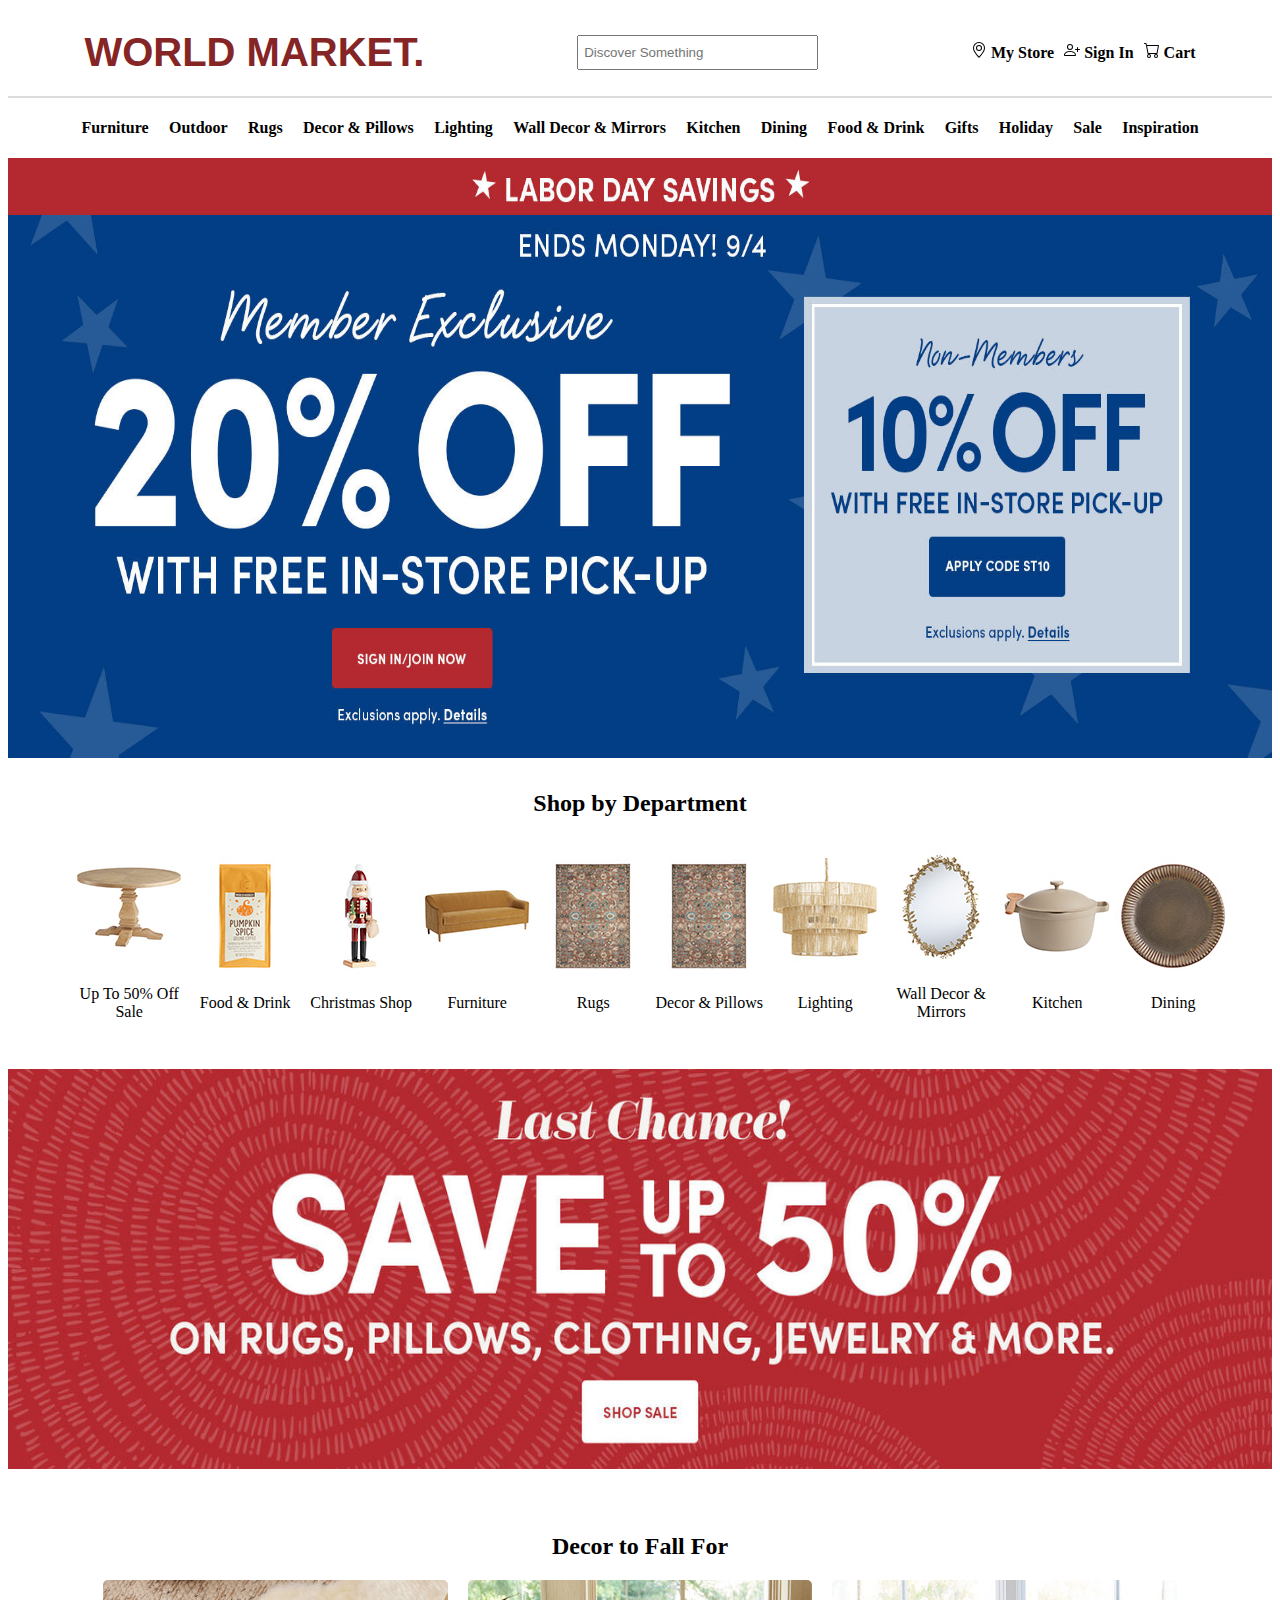
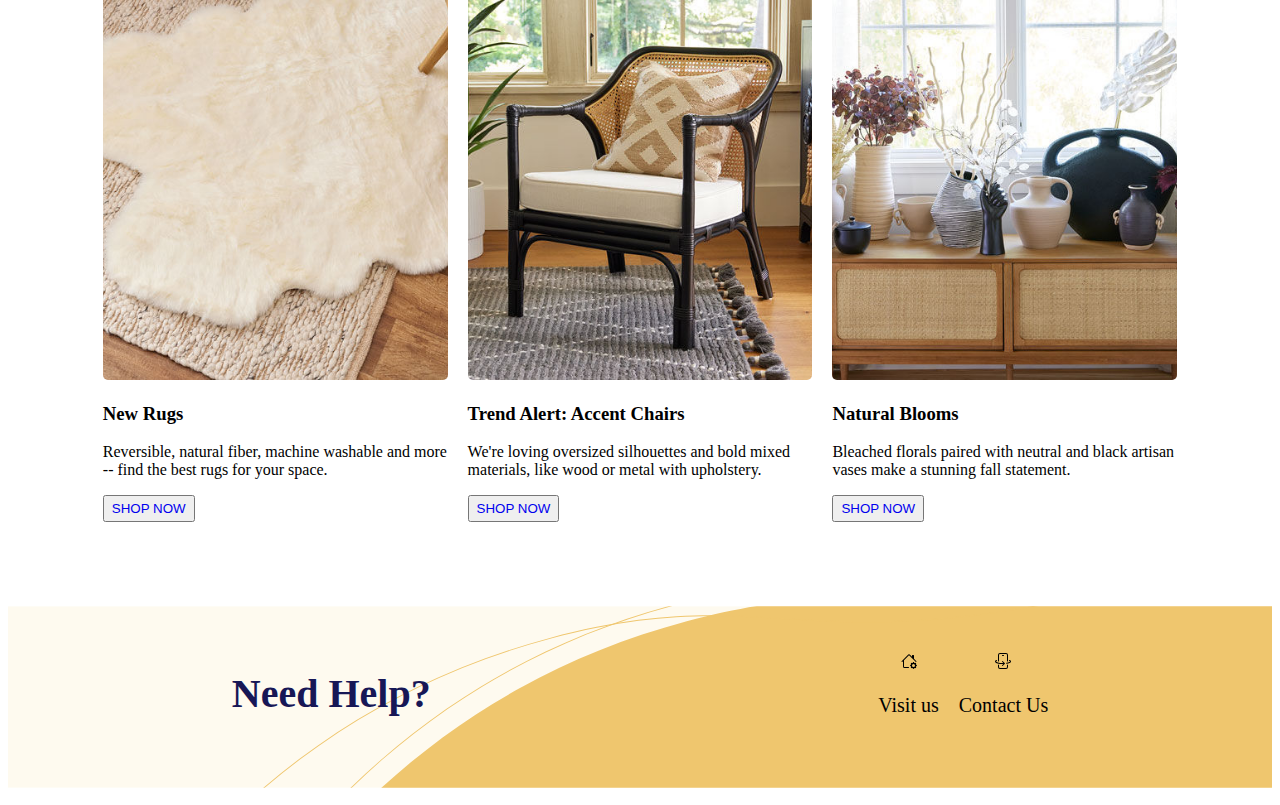
==== index.html @ 01e83e9b "worldmarket" ====
<!DOCTYPE html>
<html lang="en">

<head>
    <meta charset="UTF-8">
    <meta name="viewport" content="width=device-width, initial-scale=1.0">
    <title>My first Node practice</title>
    <link rel="stylesheet" href="index.css">
</head>

<body>
    <header>
        <nav>
            <div class="logo">
                <a href="#">WORLD MARKET.</a>
            </div>
            <div class="input">
                <input type="text" placeholder="Discover Something">
            </div>
            <div class="icons">
                <div class="svg">
                    <svg xmlns="http://www.w3.org/2000/svg" width="16" height="16" fill="currentColor"
                        class="bi bi-geo-alt" viewBox="0 0 16 16">
                        <path
                            d="M12.166 8.94c-.524 1.062-1.234 2.12-1.96 3.07A31.493 31.493 0 0 1 8 14.58a31.481 31.481 0 0 1-2.206-2.57c-.726-.95-1.436-2.008-1.96-3.07C3.304 7.867 3 6.862 3 6a5 5 0 0 1 10 0c0 .862-.305 1.867-.834 2.94zM8 16s6-5.686 6-10A6 6 0 0 0 2 6c0 4.314 6 10 6 10z" />
                        <path d="M8 8a2 2 0 1 1 0-4 2 2 0 0 1 0 4zm0 1a3 3 0 1 0 0-6 3 3 0 0 0 0 6z" />
                    </svg>
                    <a href="#">My Store</a>
                </div>
                <div>
                    <svg xmlns="http://www.w3.org/2000/svg" width="16" height="16" fill="currentColor"
                        class="bi bi-person-plus" viewBox="0 0 16 16">
                        <path
                            d="M6 8a3 3 0 1 0 0-6 3 3 0 0 0 0 6zm2-3a2 2 0 1 1-4 0 2 2 0 0 1 4 0zm4 8c0 1-1 1-1 1H1s-1 0-1-1 1-4 6-4 6 3 6 4zm-1-.004c-.001-.246-.154-.986-.832-1.664C9.516 10.68 8.289 10 6 10c-2.29 0-3.516.68-4.168 1.332-.678.678-.83 1.418-.832 1.664h10z" />
                        <path fill-rule="evenodd"
                            d="M13.5 5a.5.5 0 0 1 .5.5V7h1.5a.5.5 0 0 1 0 1H14v1.5a.5.5 0 0 1-1 0V8h-1.5a.5.5 0 0 1 0-1H13V5.5a.5.5 0 0 1 .5-.5z" />
                    </svg>
                    <a href="#">Sign In</a>
                </div>
                <div>
                    <svg xmlns="http://www.w3.org/2000/svg" width="16" height="16" fill="currentColor"
                        class="bi bi-cart" viewBox="0 0 16 16">
                        <path
                            d="M0 1.5A.5.5 0 0 1 .5 1H2a.5.5 0 0 1 .485.379L2.89 3H14.5a.5.5 0 0 1 .491.592l-1.5 8A.5.5 0 0 1 13 12H4a.5.5 0 0 1-.491-.408L2.01 3.607 1.61 2H.5a.5.5 0 0 1-.5-.5zM3.102 4l1.313 7h8.17l1.313-7H3.102zM5 12a2 2 0 1 0 0 4 2 2 0 0 0 0-4zm7 0a2 2 0 1 0 0 4 2 2 0 0 0 0-4zm-7 1a1 1 0 1 1 0 2 1 1 0 0 1 0-2zm7 0a1 1 0 1 1 0 2 1 1 0 0 1 0-2z" />
                    </svg>
                    <a href="#">Cart</a>
                </div>
            </div>
        </nav>
        <section class="navigation">
            <div class="links">
                <a href="#">Furniture</a>
                <a href="#">Outdoor</a>
                <a href="#">Rugs</a>
                <a href="#">Decor & Pillows</a>
                <a href="#">Lighting</a>
                <a href="#">Wall Decor & Mirrors</a>
                <a href="#">Kitchen</a>
                <a href="#">Dining</a>
                <a href="#">Food & Drink</a>
                <a href="#">Gifts</a>
                <a href="#">Holiday</a>
                <a href="#">Sale</a>
                <a href="#">Inspiration</a>
            </div>
        </section>
    </header>
    <main>
        <div class="banner">
            <a href="#">
                <img src="./image/wm-banner.jpg" alt="">
            </a>
        </div>
        <div class="section1">
            <div class="subsec1">
                <h2>Shop by Department</h2>
                <div class="shop">
                    <div>
                        <img src="./image/offsale.jpg" alt="">
                        <p>Up To 50% Off Sale</p>
                    </div>
                    <div>
                        <img src="./image/wm-food.jpg" alt="">
                        <p>Food & Drink</p>
                    </div>
                    <div>
                        <img src="./image/wm-christmas.jpg" alt="">
                        <p>Christmas Shop</p>
                    </div>
                    <div>
                        <img src="./image/wm-furniture.jpg" alt="">
                        <p>Furniture</p>
                    </div>
                    <div>
                        <img src="./image/wm-decor.jpg" alt="">
                        <p>Rugs</p>
                    </div>
                    <div>
                        <img src="./image/wm-decor.jpg" alt="">
                        <p>Decor & Pillows</p>
                    </div>
                    <div>
                        <img src="./image/wm-lighting.jpg" alt="">
                        <p>Lighting</p>
                    </div>
                    <div>
                        <img src="./image/wm-mirror.jpg" alt="">
                        <p>Wall Decor & Mirrors</p>
                    </div>
                    <div>
                        <img src="./image/wm-kitchen.jpg" alt="">
                        <p>Kitchen</p>
                    </div>
                    <div>
                        <img src="./image/wm-dining.jpg" alt="">
                        <p>Dining</p>
                    </div>
                </div>
            </div>
        </div>
        <div class="section2">
            <a href="#">
                <img src="./image/wm-saveup.jpg" alt="">
            </a>
        </div>
        <div class="section3">
            <div class="fall">
                <h2>Decor to Fall For</h2>
                <div class="decor-shop">
                    <div class="item">
                        <img src="./image/3col-1a-desktop-0801.jpg" alt="">
                        <div>
                            <h3>New Rugs</h3>
                            <p>Reversible, natural fiber, machine washable and more -- find the best rugs for your
                                space.</p>
                            <button><a href="#">SHOP NOW</a></button>
                        </div>
                    </div>
                    <div class="item">
                        <img src="./image/3col-1b-desktop-0828.jpg" alt="">
                        <div>
                            <h3>Trend Alert: Accent Chairs</h3>
                            <p>We're loving oversized silhouettes and bold mixed materials, like wood or metal with upholstery.
                            </p>
                            <button><a href="#">SHOP NOW</a></button>
                        </div>
                    </div>
                    <div class="item">
                        <img src="./image/3col-1c-desktop-0828.jpg" alt="">
                        <div>
                            <h3>Natural Blooms</h3>
                            <p>Bleached florals paired with neutral and black artisan vases make a stunning fall statement.
                            </p>
                            <button><a href="#">SHOP NOW</a></button>
                        </div>
                    </div>
                </div>
            </div>
        </div>
    </main>
    <footer>
        <div class="footer1">
            <div class="help">
                <h2>Need Help?</h2>
                <div class="reach">
                    <div class="visit">
                        <a href="#" class="svg">
                            <svg xmlns="http://www.w3.org/2000/svg" width="16" height="16" fill="currentColor" class="bi bi-house-gear" viewBox="0 0 16 16">
                                <path d="M7.293 1.5a1 1 0 0 1 1.414 0L11 3.793V2.5a.5.5 0 0 1 .5-.5h1a.5.5 0 0 1 .5.5v3.293l2.354 2.353a.5.5 0 0 1-.708.708L8 2.207l-5 5V13.5a.5.5 0 0 0 .5.5h4a.5.5 0 0 1 0 1h-4A1.5 1.5 0 0 1 2 13.5V8.207l-.646.647a.5.5 0 1 1-.708-.708L7.293 1.5Z"/>
                                <path d="M11.886 9.46c.18-.613 1.048-.613 1.229 0l.043.148a.64.64 0 0 0 .921.382l.136-.074c.561-.306 1.175.308.87.869l-.075.136a.64.64 0 0 0 .382.92l.149.045c.612.18.612 1.048 0 1.229l-.15.043a.64.64 0 0 0-.38.921l.074.136c.305.561-.309 1.175-.87.87l-.136-.075a.64.64 0 0 0-.92.382l-.045.149c-.18.612-1.048.612-1.229 0l-.043-.15a.64.64 0 0 0-.921-.38l-.136.074c-.561.305-1.175-.309-.87-.87l.075-.136a.64.64 0 0 0-.382-.92l-.148-.044c-.613-.181-.613-1.049 0-1.23l.148-.043a.64.64 0 0 0 .382-.921l-.074-.136c-.306-.561.308-1.175.869-.87l.136.075a.64.64 0 0 0 .92-.382l.045-.148ZM14 12.5a1.5 1.5 0 1 0-3 0 1.5 1.5 0 0 0 3 0Z"/>
                            </svg>
                            <p>Visit us</p>
                        </a>
                    </div>
                    <div>
                        <a href="#">
                            <svg xmlns="http://www.w3.org/2000/svg" width="16" height="16" fill="currentColor" class="bi bi-phone-flip" viewBox="0 0 16 16">
                                <path fill-rule="evenodd" d="M11 1H5a1 1 0 0 0-1 1v6a.5.5 0 0 1-1 0V2a2 2 0 0 1 2-2h6a2 2 0 0 1 2 2v6a.5.5 0 0 1-1 0V2a1 1 0 0 0-1-1Zm1 13a1 1 0 0 1-1 1H5a1 1 0 0 1-1-1v-2a.5.5 0 0 0-1 0v2a2 2 0 0 0 2 2h6a2 2 0 0 0 2-2v-2a.5.5 0 0 0-1 0v2ZM1.713 7.954a.5.5 0 1 0-.419-.908c-.347.16-.654.348-.882.57C.184 7.842 0 8.139 0 8.5c0 .546.408.94.823 1.201.44.278 1.043.51 1.745.696C3.978 10.773 5.898 11 8 11c.099 0 .197 0 .294-.002l-1.148 1.148a.5.5 0 0 0 .708.708l2-2a.5.5 0 0 0 0-.708l-2-2a.5.5 0 1 0-.708.708l1.145 1.144L8 10c-2.04 0-3.87-.221-5.174-.569-.656-.175-1.151-.374-1.47-.575C1.012 8.639 1 8.506 1 8.5c0-.003 0-.059.112-.17.115-.112.31-.242.6-.376Zm12.993-.908a.5.5 0 0 0-.419.908c.292.134.486.264.6.377.113.11.113.166.113.169 0 .003 0 .065-.13.187-.132.122-.352.26-.677.4-.645.28-1.596.523-2.763.687a.5.5 0 0 0 .14.99c1.212-.17 2.26-.43 3.02-.758.38-.164.713-.357.96-.587.246-.229.45-.537.45-.919 0-.362-.184-.66-.412-.883-.228-.223-.535-.411-.882-.571ZM7.5 2a.5.5 0 0 0 0 1h1a.5.5 0 0 0 0-1h-1Z"/>
                              </svg>
                              <p>Contact Us</p>
                        </a>
                    </div>
                </div>
            </div>
        </div>
    </footer>
</body>

</html>
---- index.css ----
*{
    padding: 0;
    box-sizing: border-box;
}
nav{
    height: 90px;
    display: flex;
    justify-content: space-around;
    align-items: center;
    border-bottom: 2px solid gainsboro;
}
.icons{
    display: flex;
    justify-content: space-between;
    align-items: center;
    gap: 10px;
}
nav a{
    text-decoration: none;
    color: black;
    font-weight: 550;    
}
.logo a{
    color: rgb(133, 37, 37);
    font-size: 40px;
    font-weight: 900;
    font-family: 'Trebuchet MS', 'Lucida Sans Unicode', 'Lucida Grande', 'Lucida Sans', Arial, sans-serif;
}
input{
    padding: 8px 55px 8px 5px;
}
/* .svg{
    display: block;
} */
.navigation .links{
    height: 60px;
    width: 90%;
    margin: auto;
    display: flex;
    align-items: center;
    justify-content: space-around;
}
.links a{
    text-decoration: none;
    color: black;
    font-weight: 550;
}

/* banner */
.banner{
    height: 600px;
    width: 100%;
    margin: auto;
}
.banner img{
    height: 100%;
    width: 100%;
}
/* section1 */
.section1{
    text-align: center;
    margin: 2rem 0;
}
.subsec1{
    width: 90%;
    margin: auto
}
.shop{
    margin-top: 2rem;
   display: flex;
   align-items: center;
   justify-content: space-around; 
}

.section2{
    height: 400px;
    width: 100%;
}
.section2 img{
    width: 100%;
    height: 100%;
}

.section3{
    width: 100%;
    height: 600px;
    margin: 4rem 0;
}
.fall{
    width: 85%;
    margin: auto;
}
.fall h2{
    text-align: center;
}
.decor-shop{
    display: grid;
    grid-template-columns: repeat(3, 1fr);
    gap: 20px;
    width: 100%;
}
.decor-shop .item img{
    width: 100%;
  height: 400px;
  object-fit: cover;
  border-radius: 5px;
}
.item button{
    padding: 4px 7px;
    /* display: flex;
    justify-content: center; */
}
.item button a{
    text-decoration: none;
    text-align: center;
}

/* footer */
.footer1{
    height: 200px;
    width: 100%;
    background-image: url(./image/needhelp-bg-dt.svg);
    background-position: cover;
    background-repeat: no-repeat;
    background-size: 100% 100%;
}
.footer1 h2{
    font-size: 40px;
    color: rgb(23, 23, 86);
}
.footer1 .help{
    display: flex;
    align-items: center;
    justify-content: space-around;
    padding-top: 40px;
}
.footer1 a{
    text-decoration: none;
    color: black;
}
.footer1 .reach{
    display: flex;
    align-items: center;
    justify-content: space-between;
    text-align: center;
    gap: 20px;
    font-size: 20px;
}
/* .reach svg{
    font-size: 10%;
} */
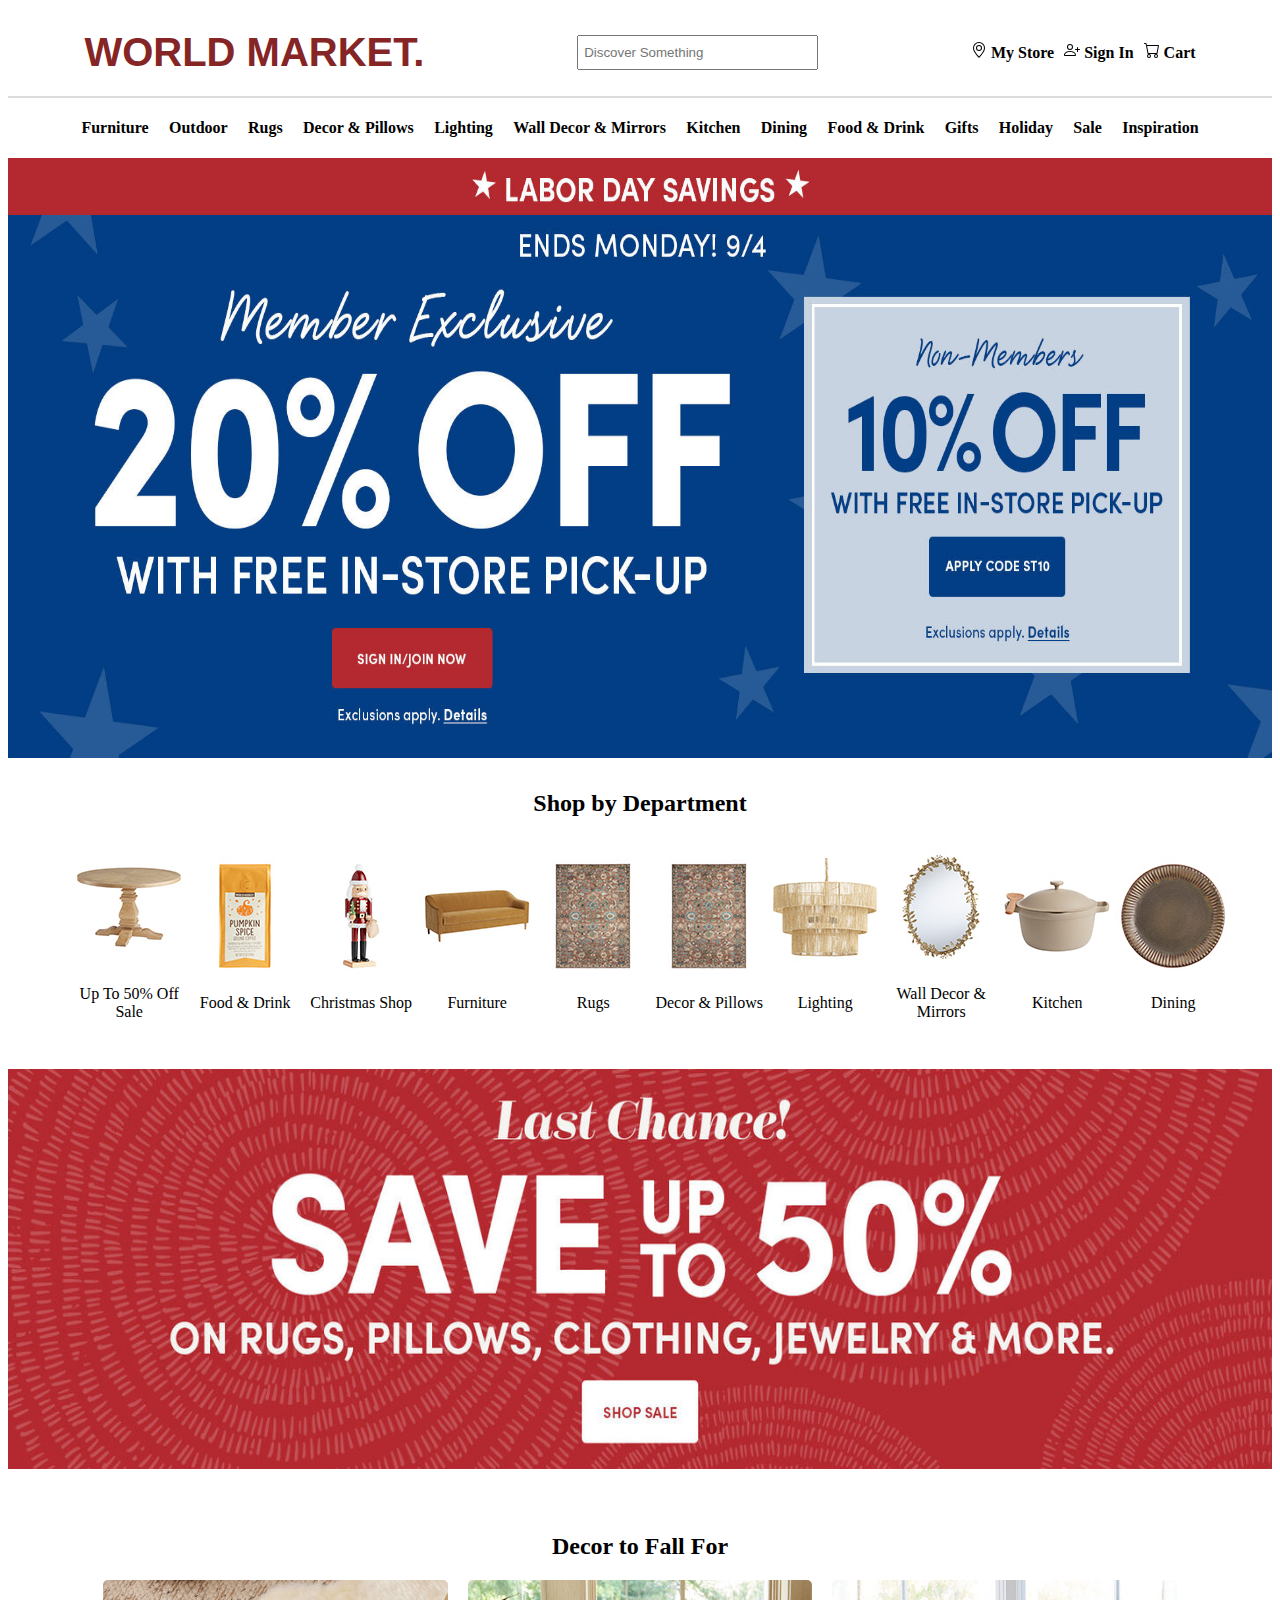
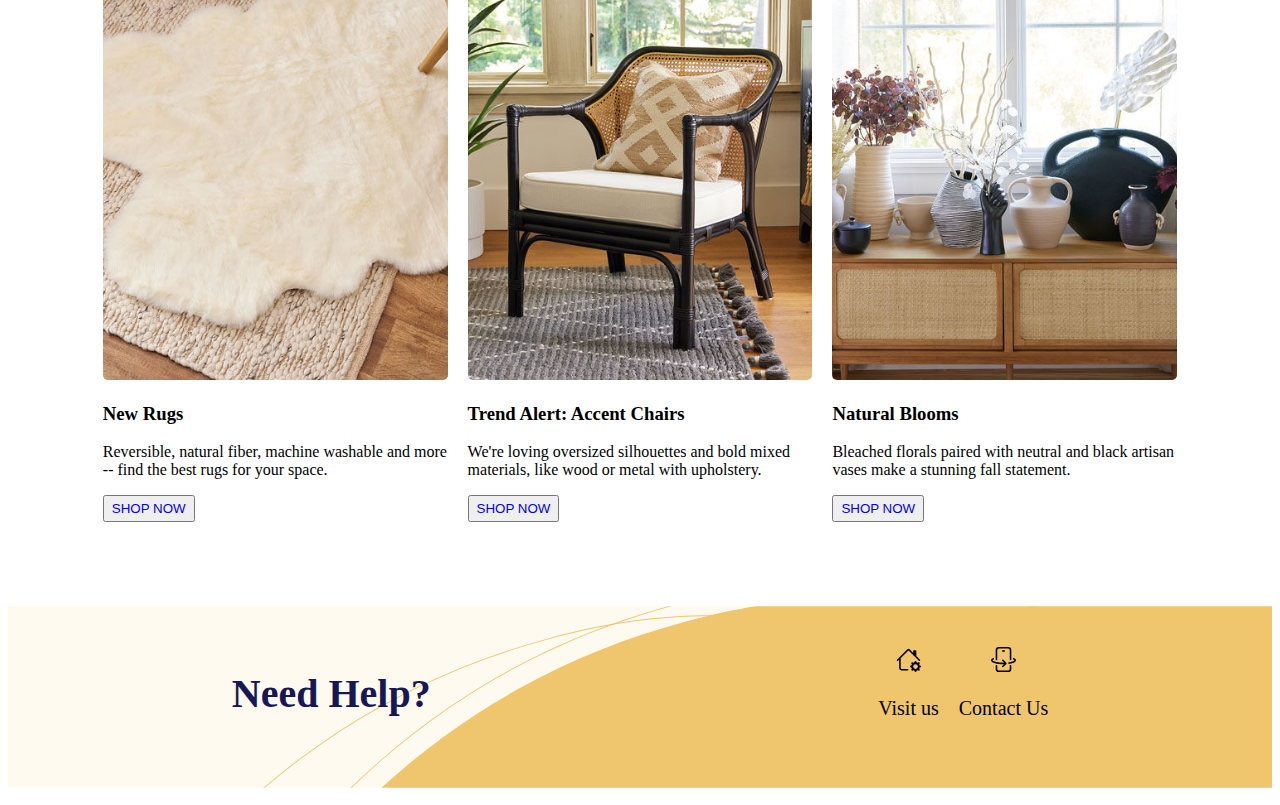
==== commit 35255696: "worldmarket" ====
--- a/index.html
+++ b/index.html
@@ -165,7 +165,7 @@
                 <div class="reach">
                     <div class="visit">
                         <a href="#" class="svg">
-                            <svg xmlns="http://www.w3.org/2000/svg" width="16" height="16" fill="currentColor" class="bi bi-house-gear" viewBox="0 0 16 16">
+                            <svg xmlns="http://www.w3.org/2000/svg" width="25" height="25" fill="currentColor" class="bi bi-house-gear" viewBox="0 0 16 16">
                                 <path d="M7.293 1.5a1 1 0 0 1 1.414 0L11 3.793V2.5a.5.5 0 0 1 .5-.5h1a.5.5 0 0 1 .5.5v3.293l2.354 2.353a.5.5 0 0 1-.708.708L8 2.207l-5 5V13.5a.5.5 0 0 0 .5.5h4a.5.5 0 0 1 0 1h-4A1.5 1.5 0 0 1 2 13.5V8.207l-.646.647a.5.5 0 1 1-.708-.708L7.293 1.5Z"/>
                                 <path d="M11.886 9.46c.18-.613 1.048-.613 1.229 0l.043.148a.64.64 0 0 0 .921.382l.136-.074c.561-.306 1.175.308.87.869l-.075.136a.64.64 0 0 0 .382.92l.149.045c.612.18.612 1.048 0 1.229l-.15.043a.64.64 0 0 0-.38.921l.074.136c.305.561-.309 1.175-.87.87l-.136-.075a.64.64 0 0 0-.92.382l-.045.149c-.18.612-1.048.612-1.229 0l-.043-.15a.64.64 0 0 0-.921-.38l-.136.074c-.561.305-1.175-.309-.87-.87l.075-.136a.64.64 0 0 0-.382-.92l-.148-.044c-.613-.181-.613-1.049 0-1.23l.148-.043a.64.64 0 0 0 .382-.921l-.074-.136c-.306-.561.308-1.175.869-.87l.136.075a.64.64 0 0 0 .92-.382l.045-.148ZM14 12.5a1.5 1.5 0 1 0-3 0 1.5 1.5 0 0 0 3 0Z"/>
                             </svg>
@@ -174,7 +174,7 @@
                     </div>
                     <div>
                         <a href="#">
-                            <svg xmlns="http://www.w3.org/2000/svg" width="16" height="16" fill="currentColor" class="bi bi-phone-flip" viewBox="0 0 16 16">
+                            <svg xmlns="http://www.w3.org/2000/svg" width="25" height="25" fill="currentColor" class="bi bi-phone-flip" viewBox="0 0 16 16">
                                 <path fill-rule="evenodd" d="M11 1H5a1 1 0 0 0-1 1v6a.5.5 0 0 1-1 0V2a2 2 0 0 1 2-2h6a2 2 0 0 1 2 2v6a.5.5 0 0 1-1 0V2a1 1 0 0 0-1-1Zm1 13a1 1 0 0 1-1 1H5a1 1 0 0 1-1-1v-2a.5.5 0 0 0-1 0v2a2 2 0 0 0 2 2h6a2 2 0 0 0 2-2v-2a.5.5 0 0 0-1 0v2ZM1.713 7.954a.5.5 0 1 0-.419-.908c-.347.16-.654.348-.882.57C.184 7.842 0 8.139 0 8.5c0 .546.408.94.823 1.201.44.278 1.043.51 1.745.696C3.978 10.773 5.898 11 8 11c.099 0 .197 0 .294-.002l-1.148 1.148a.5.5 0 0 0 .708.708l2-2a.5.5 0 0 0 0-.708l-2-2a.5.5 0 1 0-.708.708l1.145 1.144L8 10c-2.04 0-3.87-.221-5.174-.569-.656-.175-1.151-.374-1.47-.575C1.012 8.639 1 8.506 1 8.5c0-.003 0-.059.112-.17.115-.112.31-.242.6-.376Zm12.993-.908a.5.5 0 0 0-.419.908c.292.134.486.264.6.377.113.11.113.166.113.169 0 .003 0 .065-.13.187-.132.122-.352.26-.677.4-.645.28-1.596.523-2.763.687a.5.5 0 0 0 .14.99c1.212-.17 2.26-.43 3.02-.758.38-.164.713-.357.96-.587.246-.229.45-.537.45-.919 0-.362-.184-.66-.412-.883-.228-.223-.535-.411-.882-.571ZM7.5 2a.5.5 0 0 0 0 1h1a.5.5 0 0 0 0-1h-1Z"/>
                               </svg>
                               <p>Contact Us</p>
